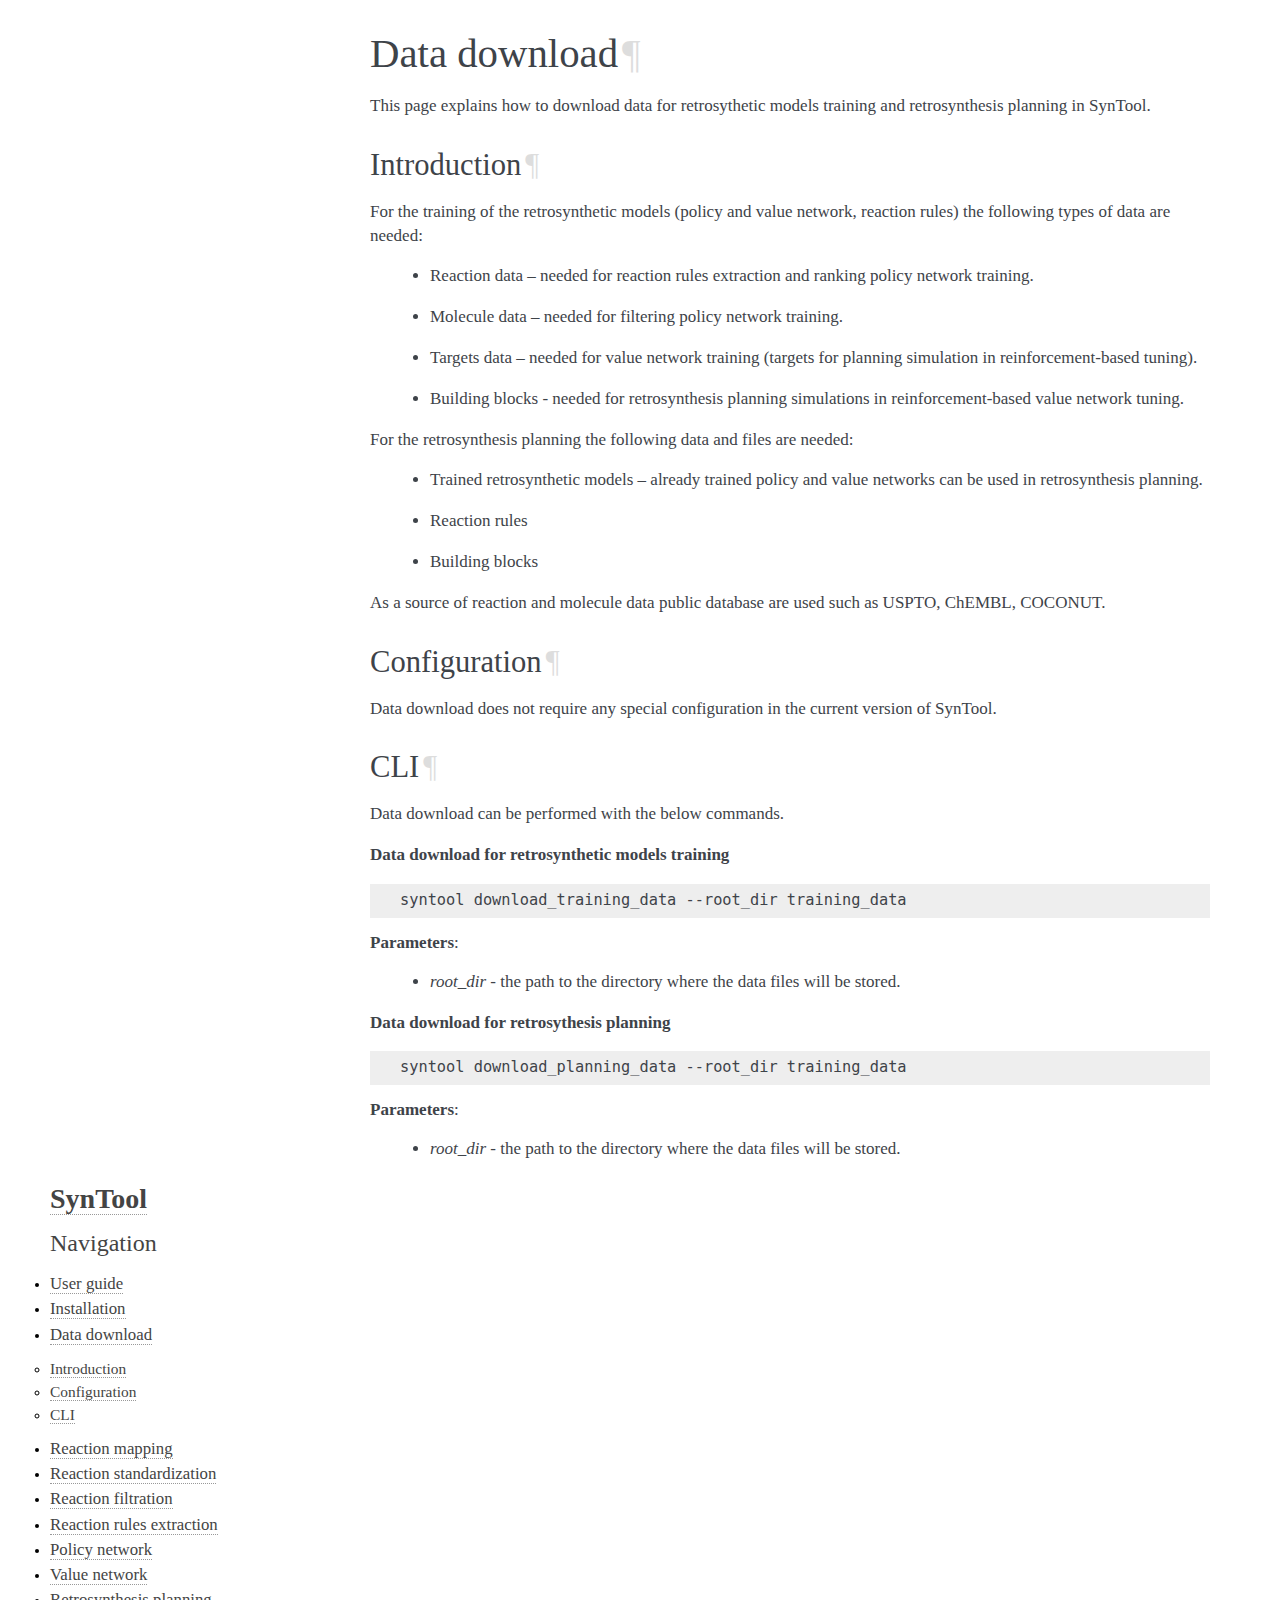
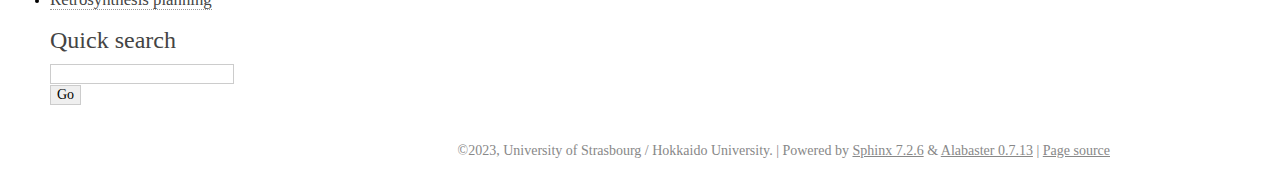
==== data_download.html @ 18d7a214 "docs updated" ====
<!DOCTYPE html>

<html lang="en" data-content_root="./">
  <head>
    <meta charset="utf-8" />
    <meta name="viewport" content="width=device-width, initial-scale=1.0" /><meta name="viewport" content="width=device-width, initial-scale=1" />

    <title>Data download &#8212; SynTool 1.0 documentation</title>
    <link rel="stylesheet" type="text/css" href="_static/pygments.css?v=4f649999" />
    <link rel="stylesheet" type="text/css" href="_static/alabaster.css?v=039e1c02" />
    <script src="_static/documentation_options.js?v=f2a433a1"></script>
    <script src="_static/doctools.js?v=888ff710"></script>
    <script src="_static/sphinx_highlight.js?v=dc90522c"></script>
    <link rel="index" title="Index" href="genindex.html" />
    <link rel="search" title="Search" href="search.html" />
    <link rel="next" title="Reaction mapping" href="reaction_mapping.html" />
    <link rel="prev" title="Installation" href="installation.html" />
   
  <link rel="stylesheet" href="_static/custom.css" type="text/css" />
  
  
  <meta name="viewport" content="width=device-width, initial-scale=0.9, maximum-scale=0.9" />

  </head><body>
  

    <div class="document">
      <div class="documentwrapper">
        <div class="bodywrapper">
          

          <div class="body" role="main">
            
  <section id="data-download">
<span id="id1"></span><h1>Data download<a class="headerlink" href="#data-download" title="Link to this heading">¶</a></h1>
<p>This page explains how to download data for retrosythetic models training and retrosynthesis planning in SynTool.</p>
<section id="introduction">
<h2>Introduction<a class="headerlink" href="#introduction" title="Link to this heading">¶</a></h2>
<p>For the training of the retrosynthetic models (policy and value network, reaction rules) the following types of data are needed:</p>
<blockquote>
<div><ul class="simple">
<li><p>Reaction data – needed for reaction rules extraction and ranking policy network training.</p></li>
<li><p>Molecule data – needed for filtering policy network training.</p></li>
<li><p>Targets data – needed for value network training (targets for planning simulation in reinforcement-based tuning).</p></li>
<li><p>Building blocks - needed for retrosynthesis planning simulations in reinforcement-based value network tuning.</p></li>
</ul>
</div></blockquote>
<p>For the retrosynthesis planning the following data and files are needed:</p>
<blockquote>
<div><ul class="simple">
<li><p>Trained retrosynthetic models – already trained policy and value networks can be used in retrosynthesis planning.</p></li>
<li><p>Reaction rules</p></li>
<li><p>Building blocks</p></li>
</ul>
</div></blockquote>
<p>As a source of reaction and molecule data public database are used such as USPTO, ChEMBL, COCONUT.</p>
</section>
<section id="configuration">
<h2>Configuration<a class="headerlink" href="#configuration" title="Link to this heading">¶</a></h2>
<p>Data download does not require any special configuration in the current version of SynTool.</p>
</section>
<section id="cli">
<h2>CLI<a class="headerlink" href="#cli" title="Link to this heading">¶</a></h2>
<p>Data download can be performed with the below commands.</p>
<p><strong>Data download for retrosynthetic models training</strong></p>
<div class="highlight-bash notranslate"><div class="highlight"><pre><span></span>syntool<span class="w"> </span>download_training_data<span class="w"> </span>--root_dir<span class="w"> </span>training_data
</pre></div>
</div>
<dl class="simple">
<dt><strong>Parameters</strong>:</dt><dd><ul class="simple">
<li><p><cite>root_dir</cite> - the path to the directory where the data files will be stored.</p></li>
</ul>
</dd>
</dl>
<p><strong>Data download for retrosythesis planning</strong></p>
<div class="highlight-bash notranslate"><div class="highlight"><pre><span></span>syntool<span class="w"> </span>download_planning_data<span class="w"> </span>--root_dir<span class="w"> </span>training_data
</pre></div>
</div>
<dl class="simple">
<dt><strong>Parameters</strong>:</dt><dd><ul class="simple">
<li><p><cite>root_dir</cite> - the path to the directory where the data files will be stored.</p></li>
</ul>
</dd>
</dl>
</section>
</section>


          </div>
          
        </div>
      </div>
      <div class="sphinxsidebar" role="navigation" aria-label="main navigation">
        <div class="sphinxsidebarwrapper">
<h1 class="logo"><a href="index.html">SynTool</a></h1>








<h3>Navigation</h3>
<ul class="current">
<li class="toctree-l1"><a class="reference internal" href="user_guide.html">User guide</a></li>
<li class="toctree-l1"><a class="reference internal" href="installation.html">Installation</a></li>
<li class="toctree-l1 current"><a class="current reference internal" href="#">Data download</a><ul>
<li class="toctree-l2"><a class="reference internal" href="#introduction">Introduction</a></li>
<li class="toctree-l2"><a class="reference internal" href="#configuration">Configuration</a></li>
<li class="toctree-l2"><a class="reference internal" href="#cli">CLI</a></li>
</ul>
</li>
<li class="toctree-l1"><a class="reference internal" href="reaction_mapping.html">Reaction mapping</a></li>
<li class="toctree-l1"><a class="reference internal" href="reaction_standardization.html">Reaction standardization</a></li>
<li class="toctree-l1"><a class="reference internal" href="reaction_filtration.html">Reaction filtration</a></li>
<li class="toctree-l1"><a class="reference internal" href="reaction_rules_extraction.html">Reaction rules extraction</a></li>
<li class="toctree-l1"><a class="reference internal" href="policy_network.html">Policy network</a></li>
<li class="toctree-l1"><a class="reference internal" href="value_network.html">Value network</a></li>
<li class="toctree-l1"><a class="reference internal" href="retrosynthesis_planning.html">Retrosynthesis planning</a></li>
</ul>

<div class="relations">
<h3>Related Topics</h3>
<ul>
  <li><a href="index.html">Documentation overview</a><ul>
      <li>Previous: <a href="installation.html" title="previous chapter">Installation</a></li>
      <li>Next: <a href="reaction_mapping.html" title="next chapter">Reaction mapping</a></li>
  </ul></li>
</ul>
</div>
<div id="searchbox" style="display: none" role="search">
  <h3 id="searchlabel">Quick search</h3>
    <div class="searchformwrapper">
    <form class="search" action="search.html" method="get">
      <input type="text" name="q" aria-labelledby="searchlabel" autocomplete="off" autocorrect="off" autocapitalize="off" spellcheck="false"/>
      <input type="submit" value="Go" />
    </form>
    </div>
</div>
<script>document.getElementById('searchbox').style.display = "block"</script>








        </div>
      </div>
      <div class="clearer"></div>
    </div>
    <div class="footer">
      &copy;2023, University of Strasbourg / Hokkaido University.
      
      |
      Powered by <a href="http://sphinx-doc.org/">Sphinx 7.2.6</a>
      &amp; <a href="https://github.com/bitprophet/alabaster">Alabaster 0.7.13</a>
      
      |
      <a href="_sources/data_download.rst.txt"
          rel="nofollow">Page source</a>
    </div>

    

    
  </body>
</html>
---- _static/alabaster.css ----
@import url("basic.css");

/* -- page layout ----------------------------------------------------------- */

body {
    font-family: Georgia, serif;
    font-size: 17px;
    background-color: #fff;
    color: #000;
    margin: 0;
    padding: 0;
}


div.document {
    width: 1200px;
    margin: 30px auto 0 auto;
}

div.documentwrapper {
    float: left;
    width: 100%;
}

div.bodywrapper {
    margin: 0 0 0 300px;
}

div.sphinxsidebar {
    width: 220px;
    font-size: 14px;
    line-height: 1.5;
}

hr {
    border: 1px solid #B1B4B6;
}

div.body {
    background-color: #fff;
    color: #3E4349;
    padding: 0 30px 0 30px;
}

div.body > .section {
    text-align: left;
}

div.footer {
    width: 940px;
    margin: 20px auto 30px auto;
    font-size: 14px;
    color: #888;
    text-align: right;
}

div.footer a {
    color: #888;
}

p.caption {
    font-family: inherit;
    font-size: inherit;
}


div.relations {
    display: none;
}


div.sphinxsidebar a {
    color: #444;
    text-decoration: none;
    border-bottom: 1px dotted #999;
}

div.sphinxsidebar a:hover {
    border-bottom: 1px solid #999;
}

div.sphinxsidebarwrapper {
    padding: 18px 10px;
}

div.sphinxsidebarwrapper p.logo {
    padding: 0;
    margin: -10px 0 0 0px;
    text-align: center;
}

div.sphinxsidebarwrapper h1.logo {
    margin-top: -10px;
    text-align: center;
    margin-bottom: 5px;
    text-align: left;
}

div.sphinxsidebarwrapper h1.logo-name {
    margin-top: 0px;
}

div.sphinxsidebarwrapper p.blurb {
    margin-top: 0;
    font-style: normal;
}

div.sphinxsidebar h3,
div.sphinxsidebar h4 {
    font-family: Georgia, serif;
    color: #444;
    font-size: 24px;
    font-weight: normal;
    margin: 0 0 5px 0;
    padding: 0;
}

div.sphinxsidebar h4 {
    font-size: 20px;
}

div.sphinxsidebar h3 a {
    color: #444;
}

div.sphinxsidebar p.logo a,
div.sphinxsidebar h3 a,
div.sphinxsidebar p.logo a:hover,
div.sphinxsidebar h3 a:hover {
    border: none;
}

div.sphinxsidebar p {
    color: #555;
    margin: 10px 0;
}

div.sphinxsidebar ul {
    margin: 10px 0;
    padding: 0;
    color: #000;
}

div.sphinxsidebar ul li.toctree-l1 > a {
    font-size: 120%;
}

div.sphinxsidebar ul li.toctree-l2 > a {
    font-size: 110%;
}

div.sphinxsidebar input {
    border: 1px solid #CCC;
    font-family: Georgia, serif;
    font-size: 1em;
}

div.sphinxsidebar hr {
    border: none;
    height: 1px;
    color: #AAA;
    background: #AAA;

    text-align: left;
    margin-left: 0;
    width: 50%;
}

div.sphinxsidebar .badge {
    border-bottom: none;
}

div.sphinxsidebar .badge:hover {
    border-bottom: none;
}

/* To address an issue with donation coming after search */
div.sphinxsidebar h3.donation {
    margin-top: 10px;
}

/* -- body styles ----------------------------------------------------------- */

a {
    color: #004B6B;
    text-decoration: underline;
}

a:hover {
    color: #6D4100;
    text-decoration: underline;
}

div.body h1,
div.body h2,
div.body h3,
div.body h4,
div.body h5,
div.body h6 {
    font-family: Georgia, serif;
    font-weight: normal;
    margin: 30px 0px 10px 0px;
    padding: 0;
}

div.body h1 { margin-top: 0; padding-top: 0; font-size: 240%; }
div.body h2 { font-size: 180%; }
div.body h3 { font-size: 150%; }
div.body h4 { font-size: 130%; }
div.body h5 { font-size: 100%; }
div.body h6 { font-size: 100%; }

a.headerlink {
    color: #DDD;
    padding: 0 4px;
    text-decoration: none;
}

a.headerlink:hover {
    color: #444;
    background: #EAEAEA;
}

div.body p, div.body dd, div.body li {
    line-height: 1.4em;
}

div.admonition {
    margin: 20px 0px;
    padding: 10px 30px;
    background-color: #EEE;
    border: 1px solid #CCC;
}

div.admonition tt.xref, div.admonition code.xref, div.admonition a tt {
    background-color: #FBFBFB;
    border-bottom: 1px solid #fafafa;
}

div.admonition p.admonition-title {
    font-family: Georgia, serif;
    font-weight: normal;
    font-size: 24px;
    margin: 0 0 10px 0;
    padding: 0;
    line-height: 1;
}

div.admonition p.last {
    margin-bottom: 0;
}

div.highlight {
    background-color: #fff;
}

dt:target, .highlight {
    background: #FAF3E8;
}

div.warning {
    background-color: #FCC;
    border: 1px solid #FAA;
}

div.danger {
    background-color: #FCC;
    border: 1px solid #FAA;
    -moz-box-shadow: 2px 2px 4px #D52C2C;
    -webkit-box-shadow: 2px 2px 4px #D52C2C;
    box-shadow: 2px 2px 4px #D52C2C;
}

div.error {
    background-color: #FCC;
    border: 1px solid #FAA;
    -moz-box-shadow: 2px 2px 4px #D52C2C;
    -webkit-box-shadow: 2px 2px 4px #D52C2C;
    box-shadow: 2px 2px 4px #D52C2C;
}

div.caution {
    background-color: #FCC;
    border: 1px solid #FAA;
}

div.attention {
    background-color: #FCC;
    border: 1px solid #FAA;
}

div.important {
    background-color: #EEE;
    border: 1px solid #CCC;
}

div.note {
    background-color: #EEE;
    border: 1px solid #CCC;
}

div.tip {
    background-color: #EEE;
    border: 1px solid #CCC;
}

div.hint {
    background-color: #EEE;
    border: 1px solid #CCC;
}

div.seealso {
    background-color: #EEE;
    border: 1px solid #CCC;
}

div.topic {
    background-color: #EEE;
}

p.admonition-title {
    display: inline;
}

p.admonition-title:after {
    content: ":";
}

pre, tt, code {
    font-family: 'Consolas', 'Menlo', 'DejaVu Sans Mono', 'Bitstream Vera Sans Mono', monospace;
    font-size: 0.9em;
}

.hll {
    background-color: #FFC;
    margin: 0 -12px;
    padding: 0 12px;
    display: block;
}

img.screenshot {
}

tt.descname, tt.descclassname, code.descname, code.descclassname {
    font-size: 0.95em;
}

tt.descname, code.descname {
    padding-right: 0.08em;
}

img.screenshot {
    -moz-box-shadow: 2px 2px 4px #EEE;
    -webkit-box-shadow: 2px 2px 4px #EEE;
    box-shadow: 2px 2px 4px #EEE;
}

table.docutils {
    border: 1px solid #888;
    -moz-box-shadow: 2px 2px 4px #EEE;
    -webkit-box-shadow: 2px 2px 4px #EEE;
    box-shadow: 2px 2px 4px #EEE;
}

table.docutils td, table.docutils th {
    border: 1px solid #888;
    padding: 0.25em 0.7em;
}

table.field-list, table.footnote {
    border: none;
    -moz-box-shadow: none;
    -webkit-box-shadow: none;
    box-shadow: none;
}

table.footnote {
    margin: 15px 0;
    width: 100%;
    border: 1px solid #EEE;
    background: #FDFDFD;
    font-size: 0.9em;
}

table.footnote + table.footnote {
    margin-top: -15px;
    border-top: none;
}

table.field-list th {
    padding: 0 0.8em 0 0;
}

table.field-list td {
    padding: 0;
}

table.field-list p {
    margin-bottom: 0.8em;
}

/* Cloned from
 * https://github.com/sphinx-doc/sphinx/commit/ef60dbfce09286b20b7385333d63a60321784e68
 */
.field-name {
    -moz-hyphens: manual;
    -ms-hyphens: manual;
    -webkit-hyphens: manual;
    hyphens: manual;
}

table.footnote td.label {
    width: .1px;
    padding: 0.3em 0 0.3em 0.5em;
}

table.footnote td {
    padding: 0.3em 0.5em;
}

dl {
    margin-left: 0;
    margin-right: 0;
    margin-top: 0;
    padding: 0;
}

dl dd {
    margin-left: 30px;
}

blockquote {
    margin: 0 0 0 30px;
    padding: 0;
}

ul, ol {
    /* Matches the 30px from the narrow-screen "li > ul" selector below */
    margin: 10px 0 10px 30px;
    padding: 0;
}

pre {
    background: #EEE;
    padding: 7px 30px;
    margin: 15px 0px;
    line-height: 1.3em;
}

div.viewcode-block:target {
    background: #ffd;
}

dl pre, blockquote pre, li pre {
    margin-left: 0;
    padding-left: 30px;
}

tt, code {
    background-color: #ecf0f3;
    color: #222;
    /* padding: 1px 2px; */
}

tt.xref, code.xref, a tt {
    background-color: #FBFBFB;
    border-bottom: 1px solid #fff;
}

a.reference {
    text-decoration: none;
    border-bottom: 1px dotted #004B6B;
}

/* Don't put an underline on images */
a.image-reference, a.image-reference:hover {
    border-bottom: none;
}

a.reference:hover {
    border-bottom: 1px solid #6D4100;
}

a.footnote-reference {
    text-decoration: none;
    font-size: 0.7em;
    vertical-align: top;
    border-bottom: 1px dotted #004B6B;
}

a.footnote-reference:hover {
    border-bottom: 1px solid #6D4100;
}

a:hover tt, a:hover code {
    background: #EEE;
}


@media screen and (max-width: 870px) {

    div.sphinxsidebar {
    	display: none;
    }

    div.document {
       width: 100%;

    }

    div.documentwrapper {
    	margin-left: 0;
    	margin-top: 0;
    	margin-right: 0;
    	margin-bottom: 0;
    }

    div.bodywrapper {
    	margin-top: 0;
    	margin-right: 0;
    	margin-bottom: 0;
    	margin-left: 0;
    }

    ul {
    	margin-left: 0;
    }

	li > ul {
        /* Matches the 30px from the "ul, ol" selector above */
		margin-left: 30px;
	}

    .document {
    	width: auto;
    }

    .footer {
    	width: auto;
    }

    .bodywrapper {
    	margin: 0;
    }

    .footer {
    	width: auto;
    }

    .github {
        display: none;
    }



}



@media screen and (max-width: 875px) {

    body {
        margin: 0;
        padding: 20px 30px;
    }

    div.documentwrapper {
        float: none;
        background: #fff;
    }

    div.sphinxsidebar {
        display: block;
        float: none;
        width: 102.5%;
        margin: 50px -30px -20px -30px;
        padding: 10px 20px;
        background: #333;
        color: #FFF;
    }

    div.sphinxsidebar h3, div.sphinxsidebar h4, div.sphinxsidebar p,
    div.sphinxsidebar h3 a {
        color: #fff;
    }

    div.sphinxsidebar a {
        color: #AAA;
    }

    div.sphinxsidebar p.logo {
        display: none;
    }

    div.document {
        width: 100%;
        margin: 0;
    }

    div.footer {
        display: none;
    }

    div.bodywrapper {
        margin: 0;
    }

    div.body {
        min-height: 0;
        padding: 0;
    }

    .rtd_doc_footer {
        display: none;
    }

    .document {
        width: auto;
    }

    .footer {
        width: auto;
    }

    .footer {
        width: auto;
    }

    .github {
        display: none;
    }
}


/* misc. */

.revsys-inline {
    display: none!important;
}

/* Make nested-list/multi-paragraph items look better in Releases changelog
 * pages. Without this, docutils' magical list fuckery causes inconsistent
 * formatting between different release sub-lists.
 */
div#changelog > div.section > ul > li > p:only-child {
    margin-bottom: 0;
}

/* Hide fugly table cell borders in ..bibliography:: directive output */
table.docutils.citation, table.docutils.citation td, table.docutils.citation th {
  border: none;
  /* Below needed in some edge cases; if not applied, bottom shadows appear */
  -moz-box-shadow: none;
  -webkit-box-shadow: none;
  box-shadow: none;
}


/* relbar */

.related {
    line-height: 30px;
    width: 100%;
    font-size: 0.9rem;
}

.related.top {
    border-bottom: 1px solid #EEE;
    margin-bottom: 20px;
}

.related.bottom {
    border-top: 1px solid #EEE;
}

.related ul {
    padding: 0;
    margin: 0;
    list-style: none;
}

.related li {
    display: inline;
}

nav#rellinks {
    float: right;
}

nav#rellinks li+li:before {
    content: "|";
}

nav#breadcrumbs li+li:before {
    content: "\00BB";
}

/* Hide certain items when printing */
@media print {
    div.related {
        display: none;
    }
}
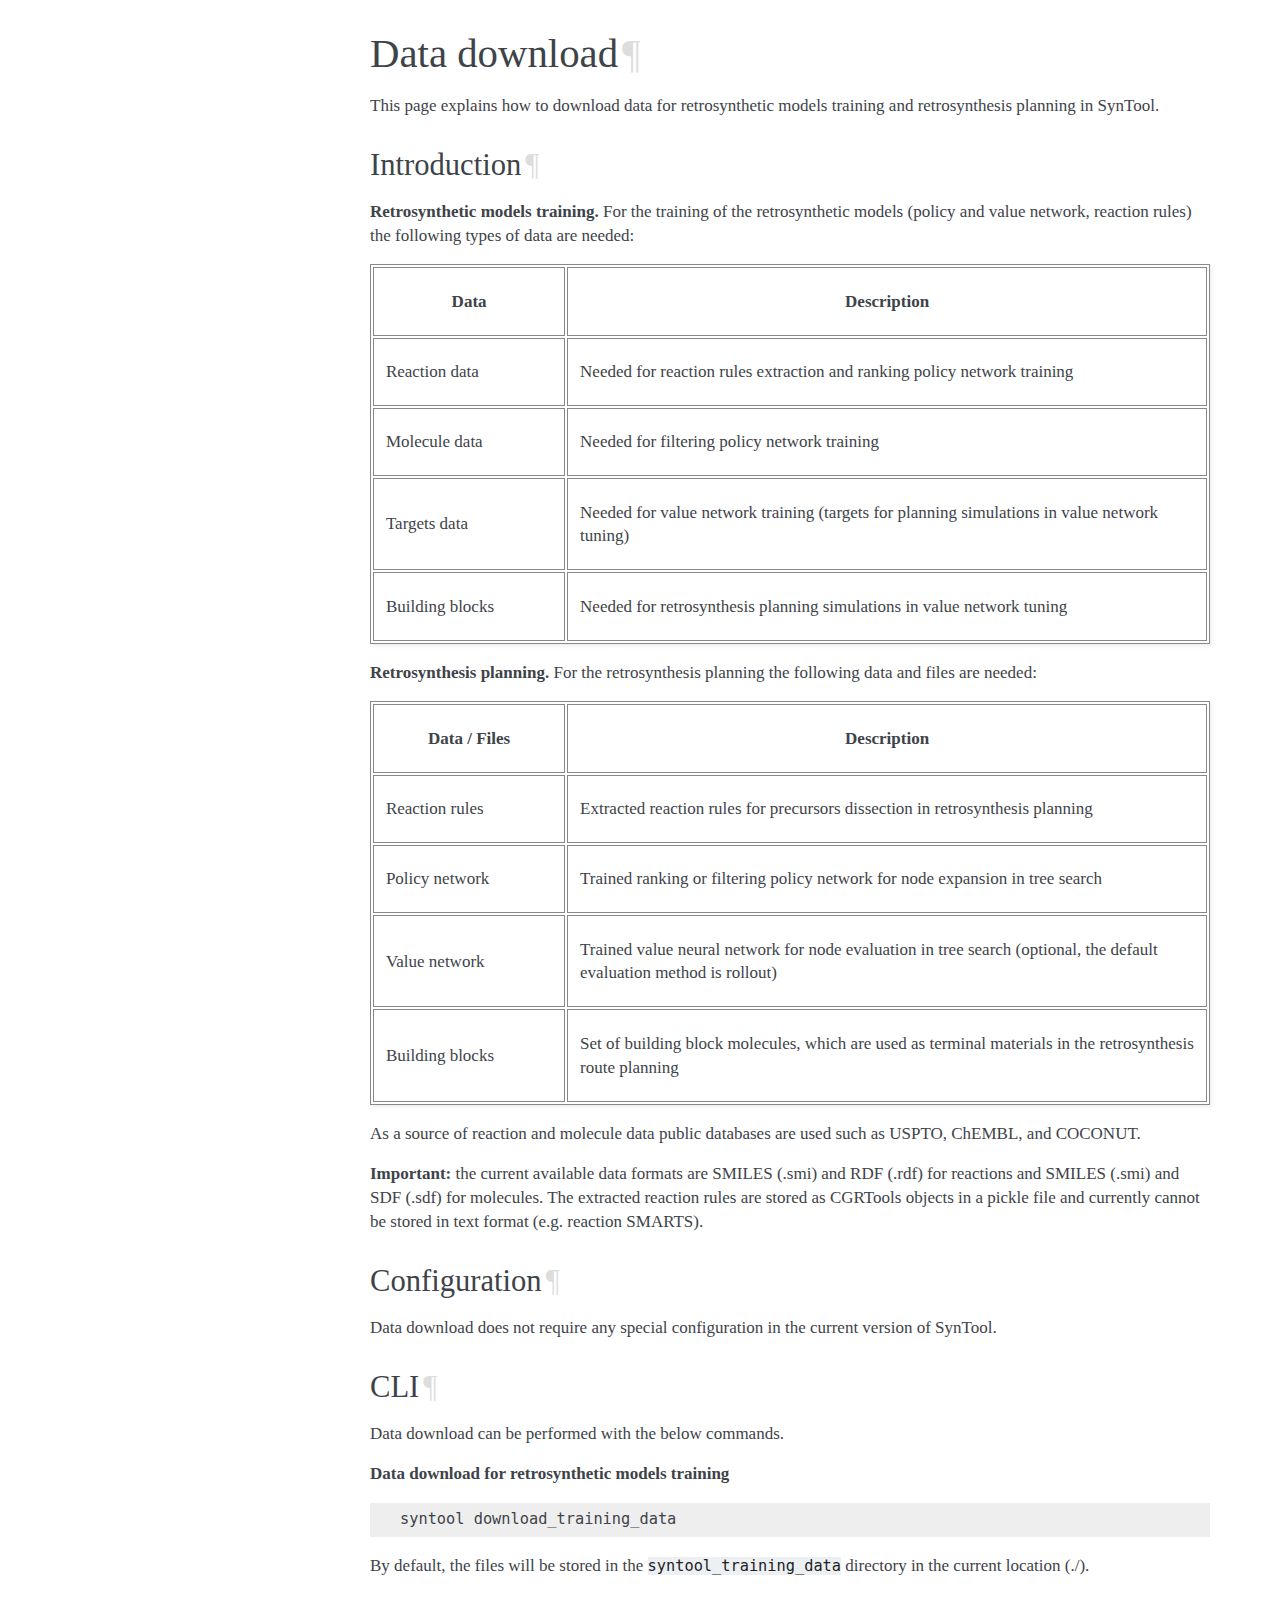
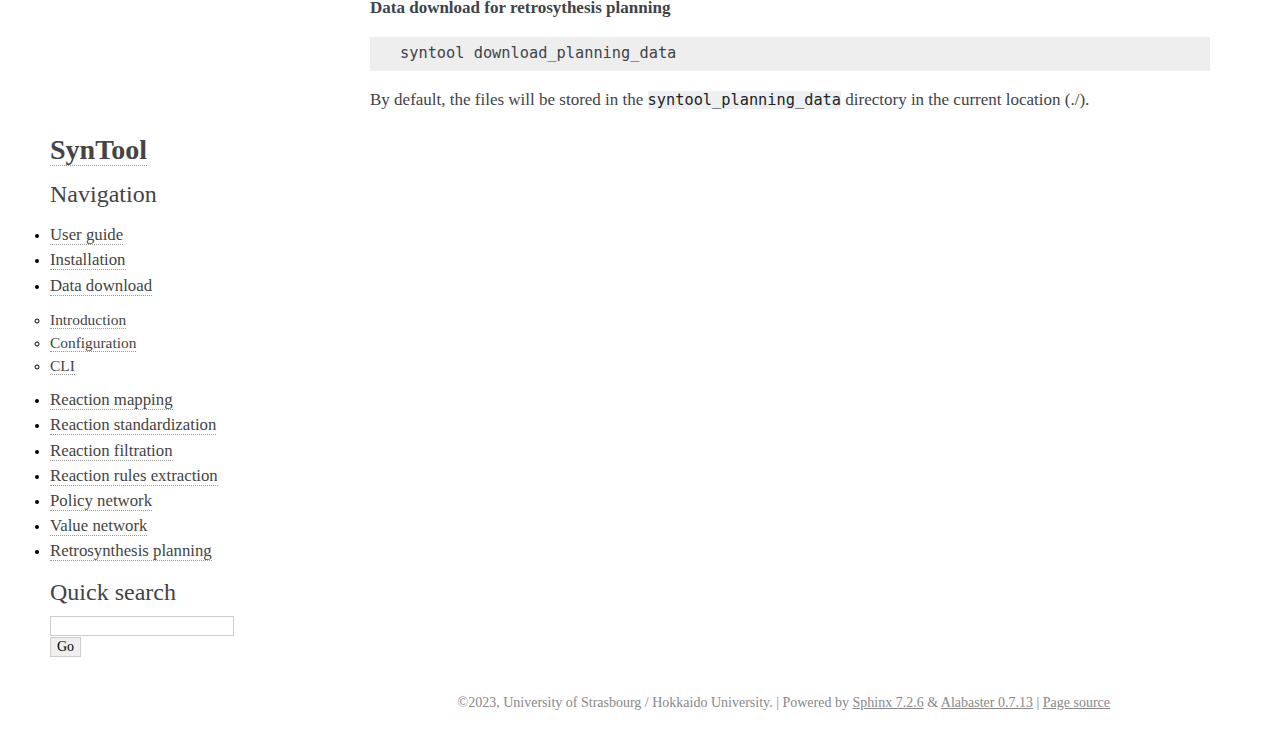
==== commit cae60f37: "docs updates" ====
--- a/data_download.html
+++ b/data_download.html
@@ -33,27 +33,65 @@
             
   <section id="data-download">
 <span id="id1"></span><h1>Data download<a class="headerlink" href="#data-download" title="Link to this heading">¶</a></h1>
-<p>This page explains how to download data for retrosythetic models training and retrosynthesis planning in SynTool.</p>
+<p>This page explains how to download data for retrosynthetic models training and retrosynthesis planning in SynTool.</p>
 <section id="introduction">
 <h2>Introduction<a class="headerlink" href="#introduction" title="Link to this heading">¶</a></h2>
-<p>For the training of the retrosynthetic models (policy and value network, reaction rules) the following types of data are needed:</p>
-<blockquote>
-<div><ul class="simple">
-<li><p>Reaction data – needed for reaction rules extraction and ranking policy network training.</p></li>
-<li><p>Molecule data – needed for filtering policy network training.</p></li>
-<li><p>Targets data – needed for value network training (targets for planning simulation in reinforcement-based tuning).</p></li>
-<li><p>Building blocks - needed for retrosynthesis planning simulations in reinforcement-based value network tuning.</p></li>
-</ul>
-</div></blockquote>
-<p>For the retrosynthesis planning the following data and files are needed:</p>
-<blockquote>
-<div><ul class="simple">
-<li><p>Trained retrosynthetic models – already trained policy and value networks can be used in retrosynthesis planning.</p></li>
-<li><p>Reaction rules</p></li>
-<li><p>Building blocks</p></li>
-</ul>
-</div></blockquote>
-<p>As a source of reaction and molecule data public database are used such as USPTO, ChEMBL, COCONUT.</p>
+<p><strong>Retrosynthetic models training.</strong> For the training of the retrosynthetic models (policy and value network, reaction rules)
+the following types of data are needed:</p>
+<table class="docutils align-default">
+<colgroup>
+<col style="width: 23.1%" />
+<col style="width: 76.9%" />
+</colgroup>
+<thead>
+<tr class="row-odd"><th class="head"><p>Data</p></th>
+<th class="head"><p>Description</p></th>
+</tr>
+</thead>
+<tbody>
+<tr class="row-even"><td><p>Reaction data</p></td>
+<td><p>Needed for reaction rules extraction and ranking policy network training</p></td>
+</tr>
+<tr class="row-odd"><td><p>Molecule data</p></td>
+<td><p>Needed for filtering policy network training</p></td>
+</tr>
+<tr class="row-even"><td><p>Targets data</p></td>
+<td><p>Needed for value network training (targets for planning simulations in value network tuning)</p></td>
+</tr>
+<tr class="row-odd"><td><p>Building blocks</p></td>
+<td><p>Needed for retrosynthesis planning simulations in value network tuning</p></td>
+</tr>
+</tbody>
+</table>
+<p><strong>Retrosynthesis planning.</strong> For the retrosynthesis planning the following data and files are needed:</p>
+<table class="docutils align-default">
+<colgroup>
+<col style="width: 23.1%" />
+<col style="width: 76.9%" />
+</colgroup>
+<thead>
+<tr class="row-odd"><th class="head"><p>Data / Files</p></th>
+<th class="head"><p>Description</p></th>
+</tr>
+</thead>
+<tbody>
+<tr class="row-even"><td><p>Reaction rules</p></td>
+<td><p>Extracted reaction rules for precursors dissection in retrosynthesis planning</p></td>
+</tr>
+<tr class="row-odd"><td><p>Policy network</p></td>
+<td><p>Trained ranking or filtering policy network for node expansion in tree search</p></td>
+</tr>
+<tr class="row-even"><td><p>Value network</p></td>
+<td><p>Trained value neural network for node evaluation in tree search (optional, the default evaluation method is rollout)</p></td>
+</tr>
+<tr class="row-odd"><td><p>Building blocks</p></td>
+<td><p>Set of building block molecules, which are used as terminal materials in the retrosynthesis route planning</p></td>
+</tr>
+</tbody>
+</table>
+<p>As a source of reaction and molecule data public databases are used such as USPTO, ChEMBL, and COCONUT.</p>
+<p><strong>Important:</strong> the current available data formats are SMILES (.smi) and RDF (.rdf) for reactions and SMILES (.smi) and SDF (.sdf) for molecules.
+The extracted reaction rules are stored as CGRTools objects in a pickle file and currently cannot be stored in text format (e.g. reaction SMARTS).</p>
 </section>
 <section id="configuration">
 <h2>Configuration<a class="headerlink" href="#configuration" title="Link to this heading">¶</a></h2>
@@ -63,25 +101,15 @@
 <h2>CLI<a class="headerlink" href="#cli" title="Link to this heading">¶</a></h2>
 <p>Data download can be performed with the below commands.</p>
 <p><strong>Data download for retrosynthetic models training</strong></p>
-<div class="highlight-bash notranslate"><div class="highlight"><pre><span></span>syntool<span class="w"> </span>download_training_data<span class="w"> </span>--root_dir<span class="w"> </span>training_data
+<div class="highlight-bash notranslate"><div class="highlight"><pre><span></span>syntool<span class="w"> </span>download_training_data
 </pre></div>
 </div>
-<dl class="simple">
-<dt><strong>Parameters</strong>:</dt><dd><ul class="simple">
-<li><p><cite>root_dir</cite> - the path to the directory where the data files will be stored.</p></li>
-</ul>
-</dd>
-</dl>
+<p>By default, the files will be stored in the <code class="docutils literal notranslate"><span class="pre">syntool_training_data</span></code> directory in the current location (./).</p>
 <p><strong>Data download for retrosythesis planning</strong></p>
-<div class="highlight-bash notranslate"><div class="highlight"><pre><span></span>syntool<span class="w"> </span>download_planning_data<span class="w"> </span>--root_dir<span class="w"> </span>training_data
+<div class="highlight-bash notranslate"><div class="highlight"><pre><span></span>syntool<span class="w"> </span>download_planning_data
 </pre></div>
 </div>
-<dl class="simple">
-<dt><strong>Parameters</strong>:</dt><dd><ul class="simple">
-<li><p><cite>root_dir</cite> - the path to the directory where the data files will be stored.</p></li>
-</ul>
-</dd>
-</dl>
+<p>By default, the files will be stored in the <code class="docutils literal notranslate"><span class="pre">syntool_planning_data</span></code> directory in the current location (./).</p>
 </section>
 </section>
 
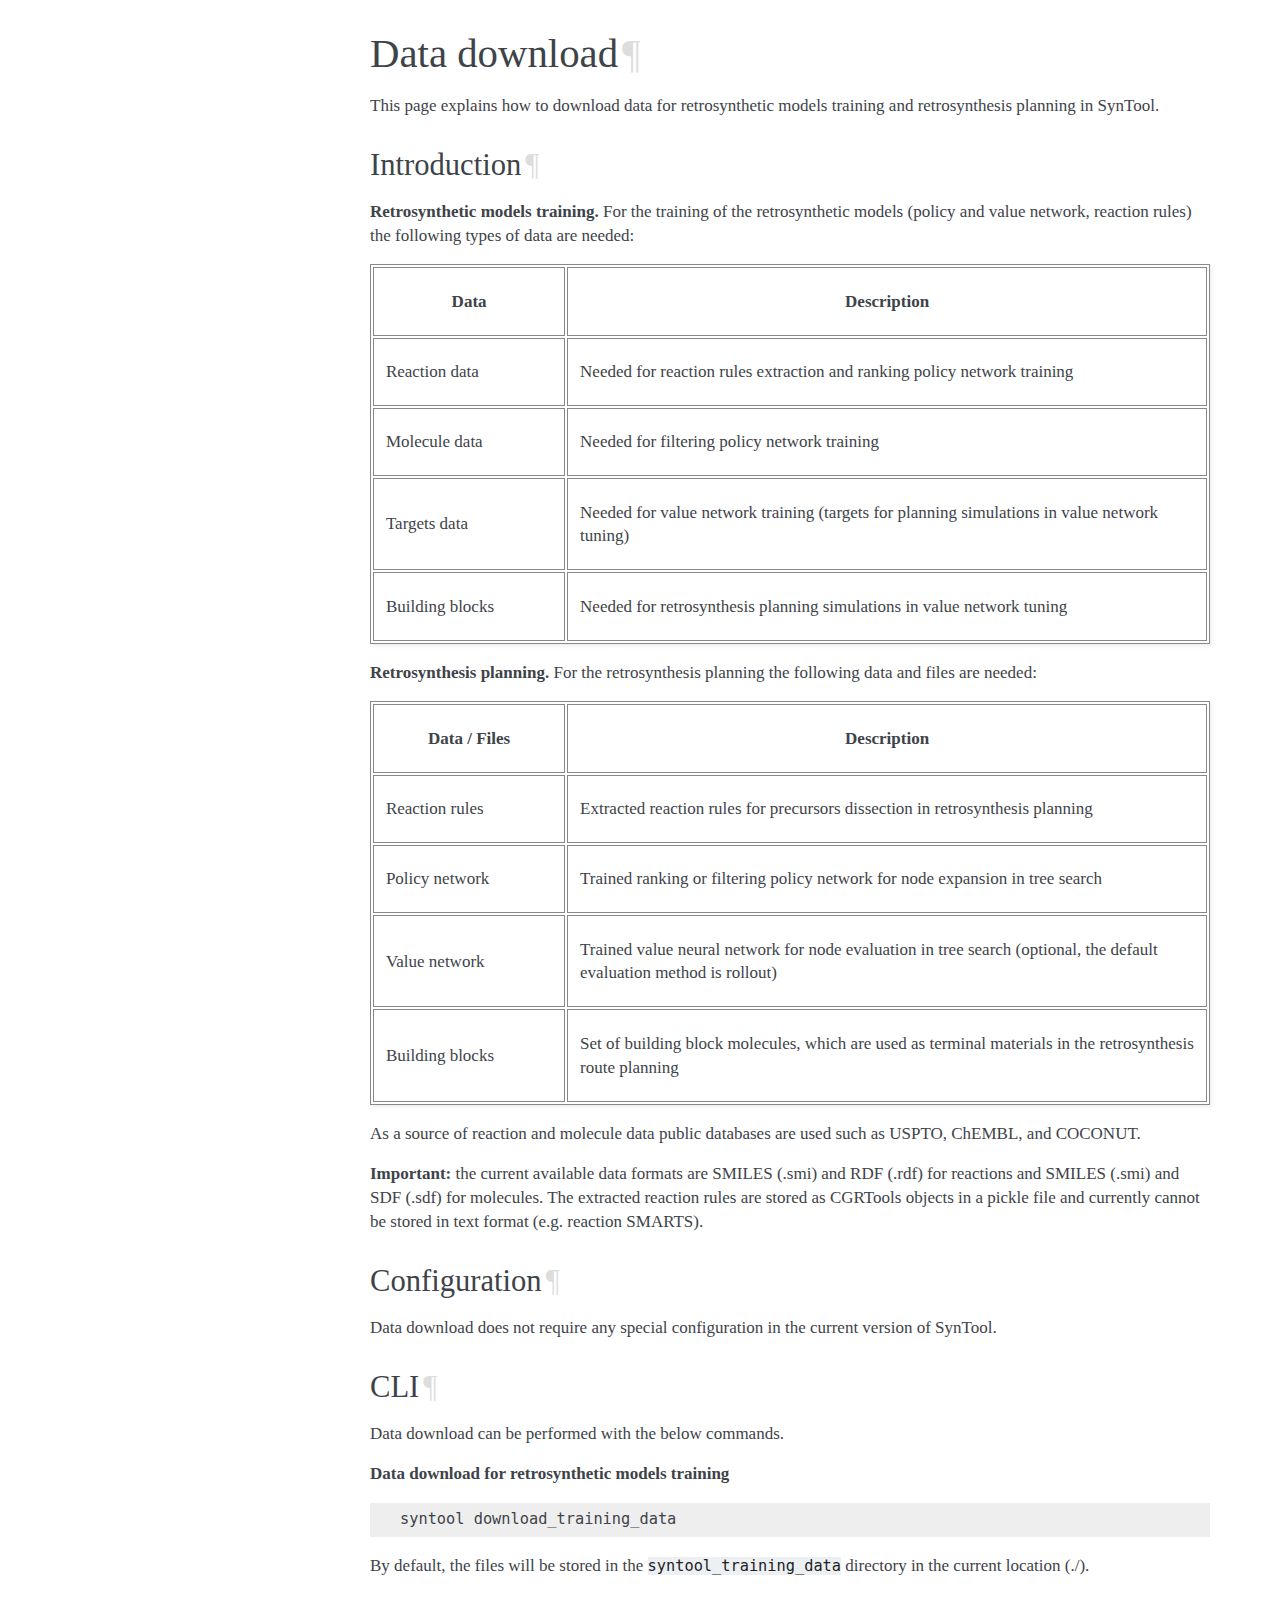
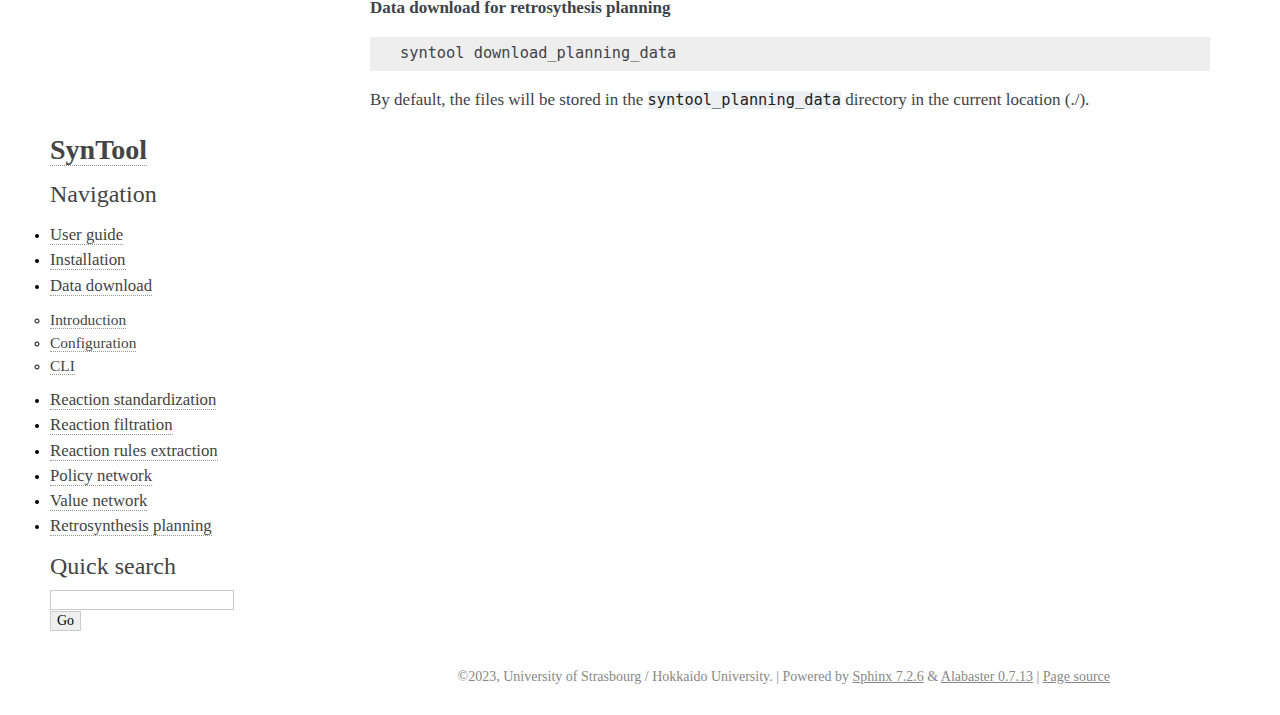
==== commit 3622b755: "docs updates" ====
--- a/data_download.html
+++ b/data_download.html
@@ -13,7 +13,7 @@
     <script src="_static/sphinx_highlight.js?v=dc90522c"></script>
     <link rel="index" title="Index" href="genindex.html" />
     <link rel="search" title="Search" href="search.html" />
-    <link rel="next" title="Reaction mapping" href="reaction_mapping.html" />
+    <link rel="next" title="Reaction standardization" href="reaction_standardization.html" />
     <link rel="prev" title="Installation" href="installation.html" />
    
   <link rel="stylesheet" href="_static/custom.css" type="text/css" />
@@ -139,7 +139,6 @@
 <li class="toctree-l2"><a class="reference internal" href="#cli">CLI</a></li>
 </ul>
 </li>
-<li class="toctree-l1"><a class="reference internal" href="reaction_mapping.html">Reaction mapping</a></li>
 <li class="toctree-l1"><a class="reference internal" href="reaction_standardization.html">Reaction standardization</a></li>
 <li class="toctree-l1"><a class="reference internal" href="reaction_filtration.html">Reaction filtration</a></li>
 <li class="toctree-l1"><a class="reference internal" href="reaction_rules_extraction.html">Reaction rules extraction</a></li>
@@ -153,7 +152,7 @@
 <ul>
   <li><a href="index.html">Documentation overview</a><ul>
       <li>Previous: <a href="installation.html" title="previous chapter">Installation</a></li>
-      <li>Next: <a href="reaction_mapping.html" title="next chapter">Reaction mapping</a></li>
+      <li>Next: <a href="reaction_standardization.html" title="next chapter">Reaction standardization</a></li>
   </ul></li>
 </ul>
 </div>
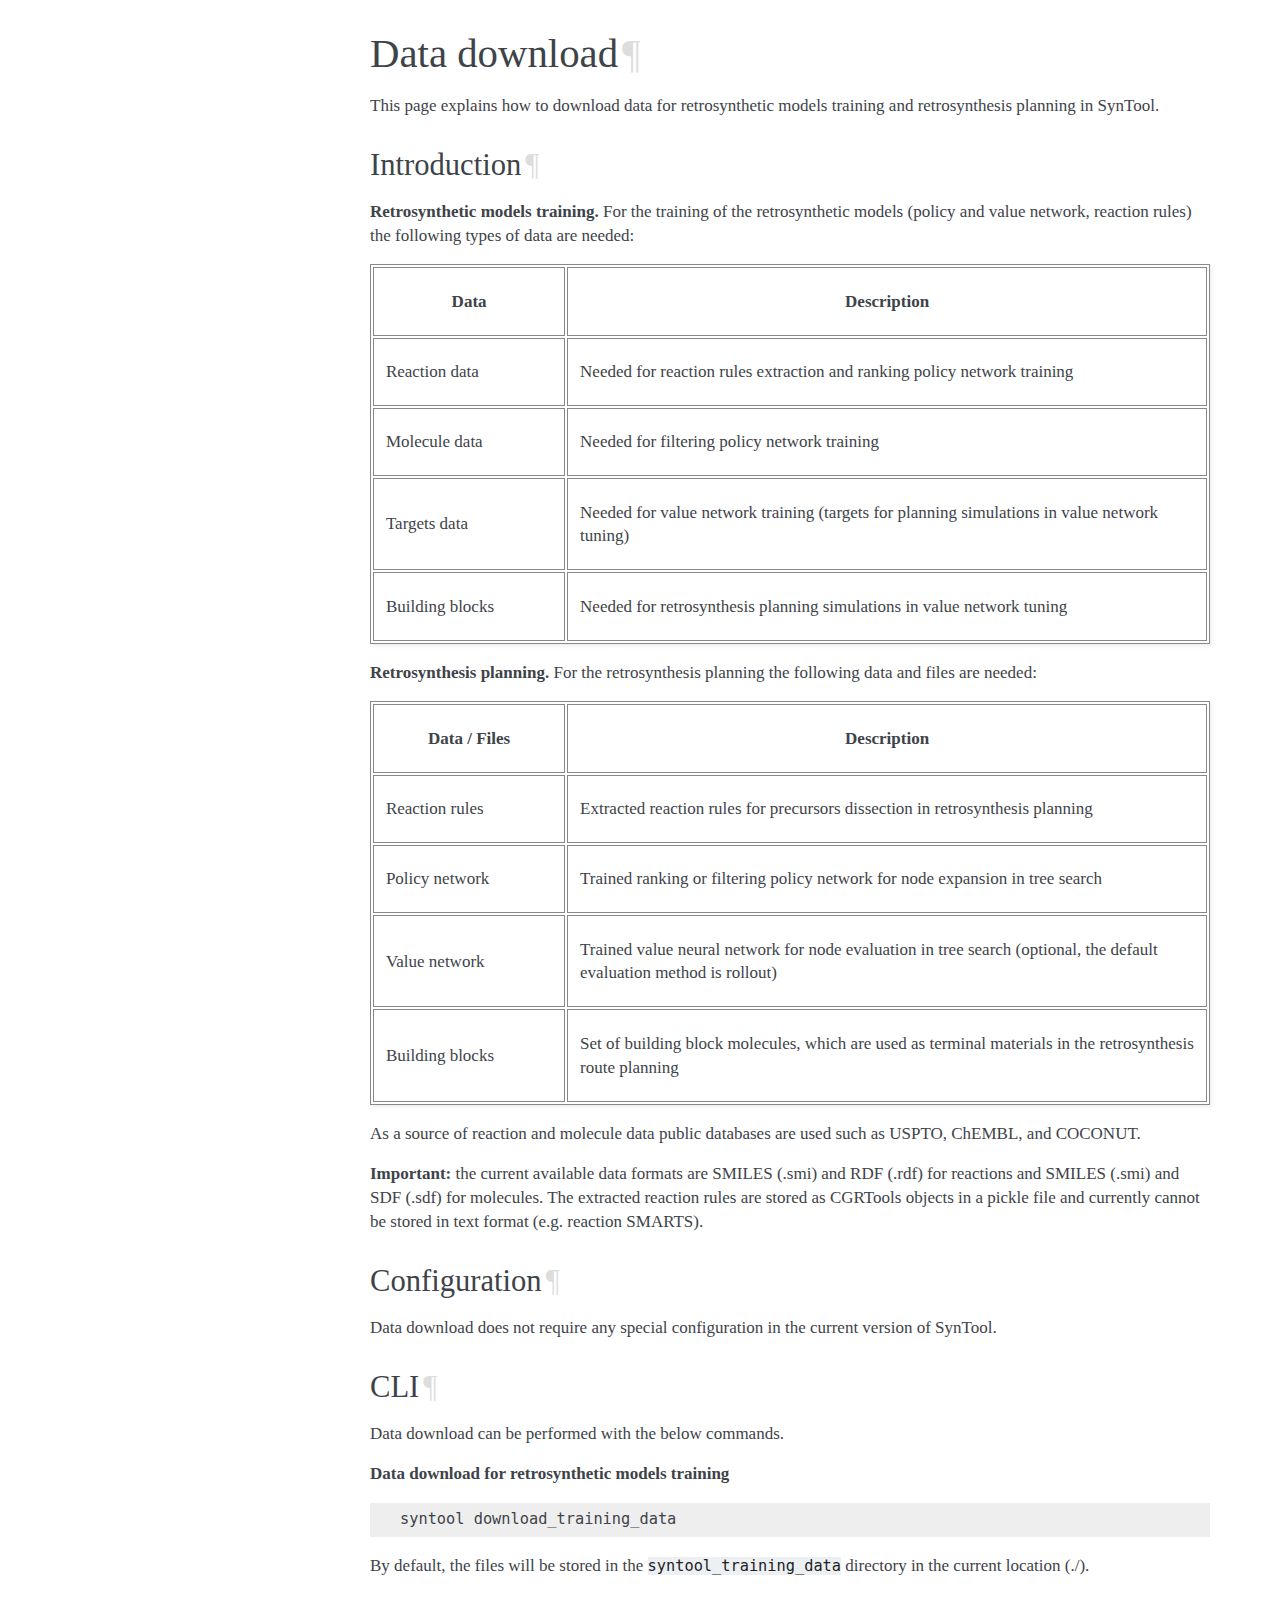
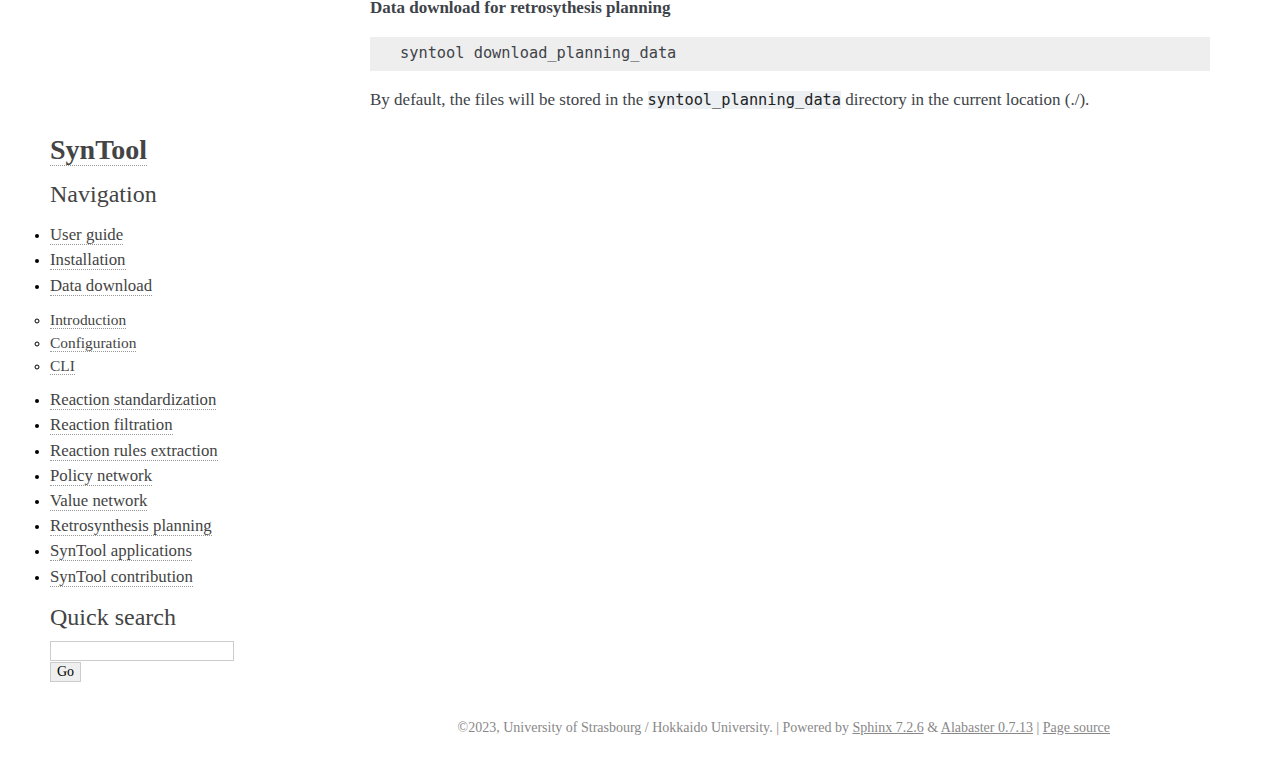
==== commit 3563f20e: "docs updates" ====
--- a/data_download.html
+++ b/data_download.html
@@ -145,6 +145,8 @@
 <li class="toctree-l1"><a class="reference internal" href="policy_network.html">Policy network</a></li>
 <li class="toctree-l1"><a class="reference internal" href="value_network.html">Value network</a></li>
 <li class="toctree-l1"><a class="reference internal" href="retrosynthesis_planning.html">Retrosynthesis planning</a></li>
+<li class="toctree-l1"><a class="reference internal" href="applications.html">SynTool applications</a></li>
+<li class="toctree-l1"><a class="reference internal" href="contribution.html">SynTool contribution</a></li>
 </ul>
 
 <div class="relations">
